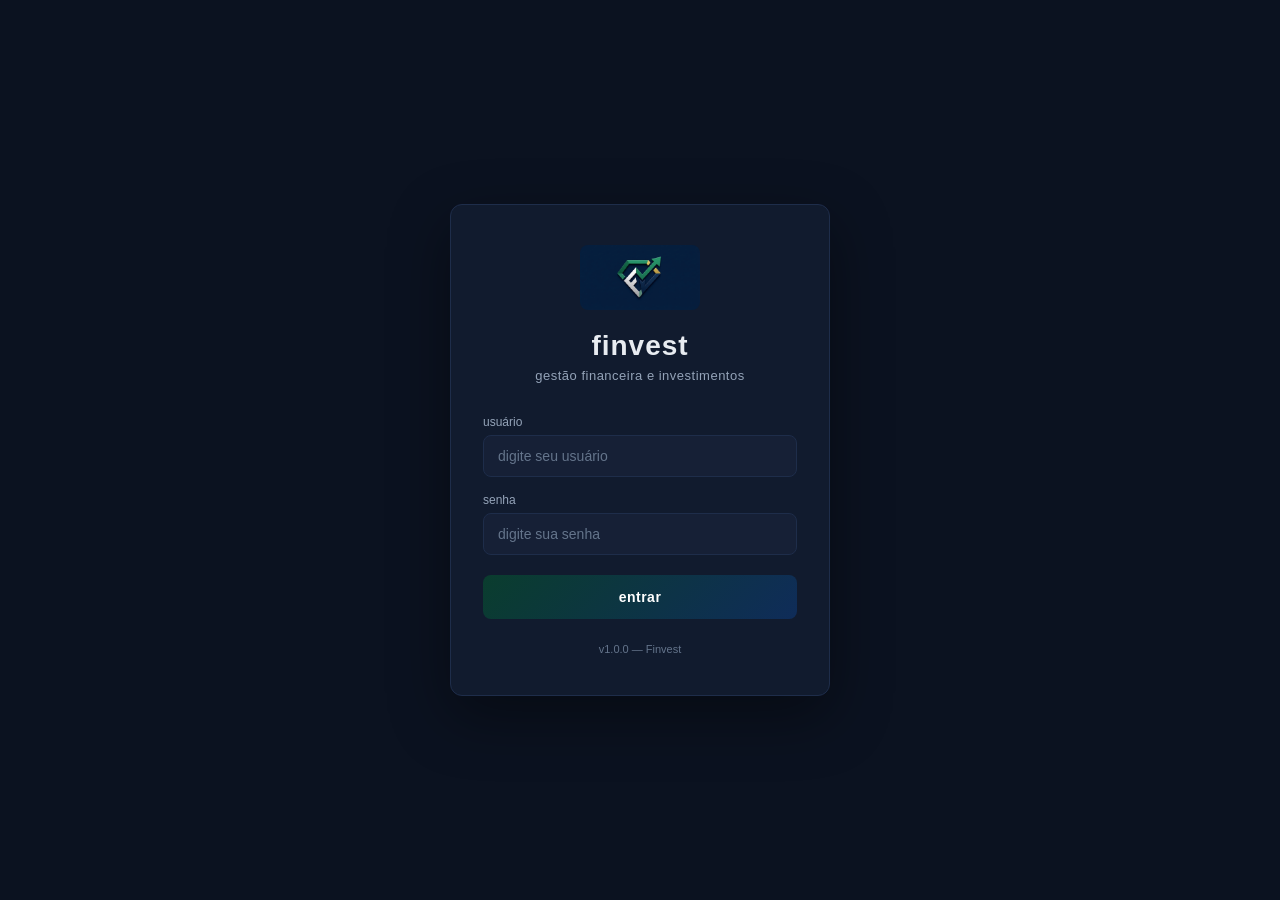
==== index.html @ feabde7b "Primeiro commit" ====
<!DOCTYPE html>
<html lang="pt-BR">
<head>
  <meta charset="UTF-8">
  <meta name="viewport" content="width=device-width, initial-scale=1.0">
  <title>Finvest — Login</title>
  <link rel="stylesheet" href="css/login.css">
  <link rel="icon" type="image/png" href="assets/logo.png">
<base target="_blank">
</head>
<body>
  <div class="login-wrapper">
    <div class="login-card">
      <div class="login-brand">
        <img src="assets/logo.png" alt="Finvest" class="login-logo">
        <h1>finvest</h1>
        <p>gestão financeira e investimentos</p>
      </div>

      <form id="login-form" class="login-form" onsubmit="return handleLogin(event)">
        <div class="field-group">
          <label for="username">usuário</label>
          <input type="text" id="username" placeholder="digite seu usuário" autocomplete="username">
        </div>
        <div class="field-group">
          <label for="password">senha</label>
          <input type="password" id="password" placeholder="digite sua senha" autocomplete="current-password">
        </div>
        <div class="login-error" id="login-error">usuário ou senha incorretos</div>
        <button type="submit" class="login-btn">entrar</button>
      </form>

      <div class="login-footer">
        <span>v1.0.0 — Finvest</span>
      </div>
    </div>
  </div>

  <script src="js/login.js"></script>
</body>
</html>
---- css/login.css ----
/* ===== RESET ===== */
*, *::before, *::after { box-sizing: border-box; margin: 0; padding: 0; }

/* ===== VARIÁVEIS ===== */
:root {
  --fn-primary:    #0f2c59;
  --fn-primary-2:  #0a3d2e;
  --fn-accent:     #c9a227;
  --fn-bg:         #0b1220;
  --fn-card:       #111b2e;
  --fn-card-2:     #162036;
  --fn-border:     #1e2d4a;
  --fn-text:       #e8ecf1;
  --fn-text-2:     #94a3b8;
  --fn-text-3:     #64748b;
  --fn-danger:     #ef4444;
  --fn-success:    #22c55e;
  --fn-radius:     12px;
  --fn-radius-sm:  8px;
  --fn-transition: 0.2s ease;
}

body {
  font-family: 'Inter', -apple-system, BlinkMacSystemFont, 'Segoe UI', Roboto, sans-serif;
  background: var(--fn-bg);
  color: var(--fn-text);
  min-height: 100vh;
  display: flex;
  align-items: center;
  justify-content: center;
}

/* ===== LOGIN WRAPPER ===== */
.login-wrapper {
  width: 100%;
  max-width: 420px;
  padding: 20px;
}

.login-card {
  background: var(--fn-card);
  border: 1px solid var(--fn-border);
  border-radius: var(--fn-radius);
  padding: 40px 32px;
  box-shadow: 0 20px 60px rgba(0,0,0,0.4);
}

/* ===== BRAND ===== */
.login-brand {
  text-align: center;
  margin-bottom: 32px;
}

.login-logo {
  width: 120px;
  height: auto;
  margin-bottom: 16px;
  border-radius: var(--fn-radius-sm);
}

.login-brand h1 {
  font-size: 28px;
  font-weight: 600;
  letter-spacing: 1px;
  color: var(--fn-text);
  margin-bottom: 6px;
}

.login-brand p {
  font-size: 13px;
  color: var(--fn-text-2);
  text-transform: lowercase;
  letter-spacing: 0.5px;
}

/* ===== FORM ===== */
.login-form {
  display: flex;
  flex-direction: column;
  gap: 16px;
}

.field-group {
  display: flex;
  flex-direction: column;
  gap: 6px;
}

.field-group label {
  font-size: 12px;
  color: var(--fn-text-2);
  text-transform: lowercase;
  font-weight: 500;
}

.field-group input {
  padding: 12px 14px;
  border: 1px solid var(--fn-border);
  border-radius: var(--fn-radius-sm);
  background: var(--fn-card-2);
  color: var(--fn-text);
  font-size: 14px;
  outline: none;
  transition: border-color var(--fn-transition), box-shadow var(--fn-transition);
}

.field-group input::placeholder {
  color: var(--fn-text-3);
}

.field-group input:focus {
  border-color: var(--fn-accent);
  box-shadow: 0 0 0 3px rgba(201, 162, 39, 0.15);
}

/* ===== ERROR ===== */
.login-error {
  font-size: 13px;
  color: var(--fn-danger);
  text-align: center;
  display: none;
  padding: 4px 0;
}

.login-error.show {
  display: block;
}

/* ===== BUTTON ===== */
.login-btn {
  padding: 14px;
  border: none;
  border-radius: var(--fn-radius-sm);
  background: linear-gradient(135deg, var(--fn-primary-2), var(--fn-primary));
  color: #fff;
  font-size: 14px;
  font-weight: 600;
  cursor: pointer;
  text-transform: lowercase;
  letter-spacing: 0.5px;
  transition: transform var(--fn-transition), opacity var(--fn-transition);
  margin-top: 4px;
}

.login-btn:hover {
  opacity: 0.9;
  transform: translateY(-1px);
}

.login-btn:active {
  transform: translateY(0);
}

/* ===== FOOTER ===== */
.login-footer {
  text-align: center;
  margin-top: 24px;
  font-size: 11px;
  color: var(--fn-text-3);
}

/* ===== RESPONSIVE ===== */
@media (max-width: 480px) {
  .login-card {
    padding: 28px 20px;
  }
  .login-logo {
    width: 90px;
  }
}
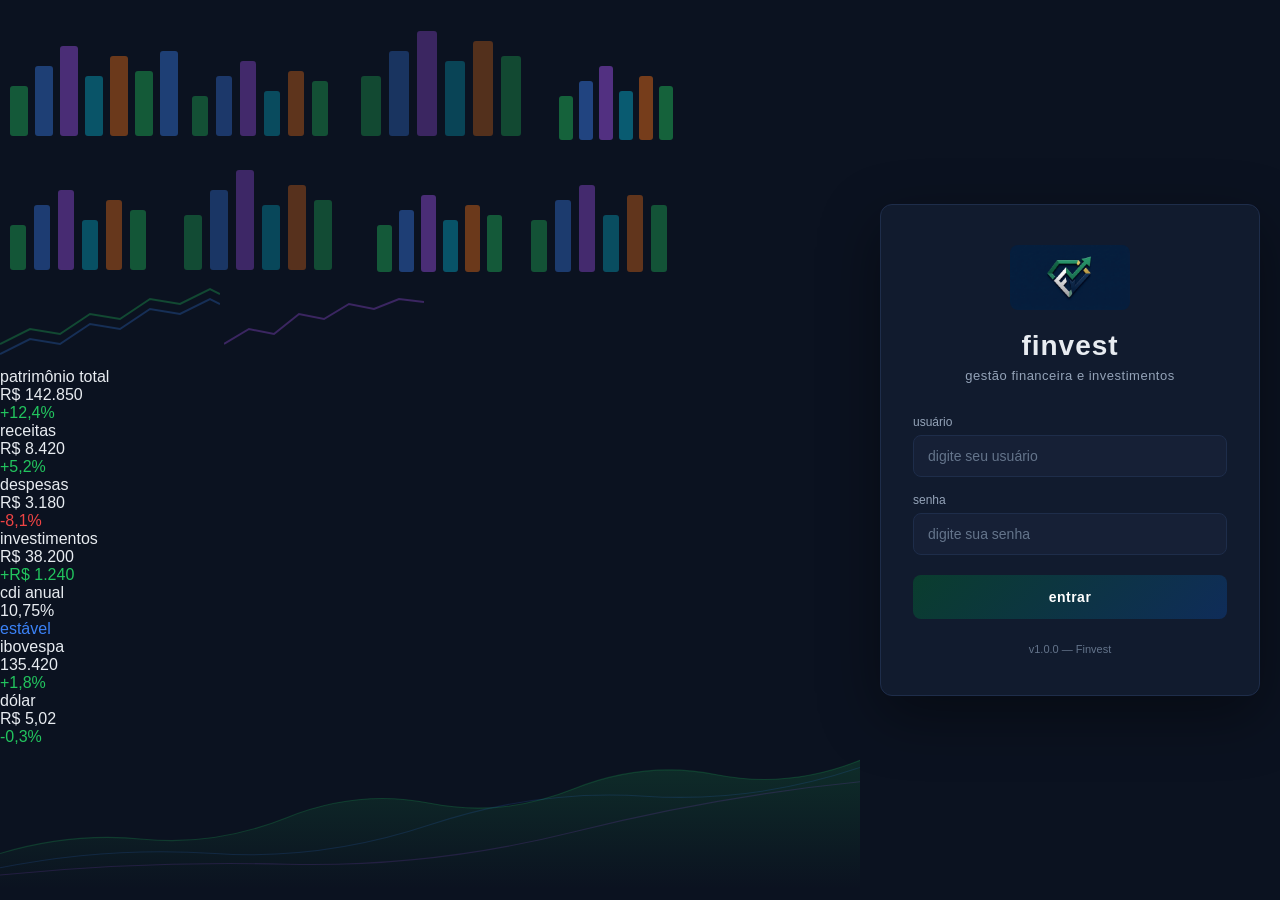
==== commit 360158e1: "alteracao tela de login" ====
--- a/index.html
+++ b/index.html
@@ -9,6 +9,153 @@
 <base target="_blank">
 </head>
 <body>
+  <!-- BACKGROUND ANIMATION -->
+  <div class="login-bg">
+    <!-- Grid lines -->
+    <div class="bg-grid"></div>
+
+    <!-- Glow orbs -->
+    <div class="bg-orb orb-1"></div>
+    <div class="bg-orb orb-2"></div>
+    <div class="bg-orb orb-3"></div>
+
+    <!-- Floating bar charts -->
+    <svg class="bg-chart" width="180" height="120" viewBox="0 0 180 120">
+      <rect x="10" y="60" width="18" height="50" rx="3" fill="#22c55e" opacity="0.4"/>
+      <rect x="35" y="40" width="18" height="70" rx="3" fill="#3b82f6" opacity="0.4"/>
+      <rect x="60" y="20" width="18" height="90" rx="3" fill="#a855f7" opacity="0.4"/>
+      <rect x="85" y="50" width="18" height="60" rx="3" fill="#06b6d4" opacity="0.4"/>
+      <rect x="110" y="30" width="18" height="80" rx="3" fill="#f97316" opacity="0.4"/>
+      <rect x="135" y="45" width="18" height="65" rx="3" fill="#22c55e" opacity="0.4"/>
+      <rect x="160" y="25" width="18" height="85" rx="3" fill="#3b82f6" opacity="0.4"/>
+    </svg>
+
+    <svg class="bg-chart" width="160" height="100" viewBox="0 0 160 100">
+      <rect x="8" y="50" width="16" height="40" rx="3" fill="#22c55e" opacity="0.35"/>
+      <rect x="32" y="30" width="16" height="60" rx="3" fill="#3b82f6" opacity="0.35"/>
+      <rect x="56" y="15" width="16" height="75" rx="3" fill="#a855f7" opacity="0.35"/>
+      <rect x="80" y="45" width="16" height="45" rx="3" fill="#06b6d4" opacity="0.35"/>
+      <rect x="104" y="25" width="16" height="65" rx="3" fill="#f97316" opacity="0.35"/>
+      <rect x="128" y="35" width="16" height="55" rx="3" fill="#22c55e" opacity="0.35"/>
+    </svg>
+
+    <svg class="bg-chart" width="200" height="140" viewBox="0 0 200 140">
+      <rect x="12" y="70" width="20" height="60" rx="3" fill="#22c55e" opacity="0.3"/>
+      <rect x="40" y="45" width="20" height="85" rx="3" fill="#3b82f6" opacity="0.3"/>
+      <rect x="68" y="25" width="20" height="105" rx="3" fill="#a855f7" opacity="0.3"/>
+      <rect x="96" y="55" width="20" height="75" rx="3" fill="#06b6d4" opacity="0.3"/>
+      <rect x="124" y="35" width="20" height="95" rx="3" fill="#f97316" opacity="0.3"/>
+      <rect x="152" y="50" width="20" height="80" rx="3" fill="#22c55e" opacity="0.3"/>
+    </svg>
+
+    <svg class="bg-chart" width="140" height="90" viewBox="0 0 140 90">
+      <rect x="6" y="40" width="14" height="44" rx="3" fill="#22c55e" opacity="0.45"/>
+      <rect x="26" y="25" width="14" height="59" rx="3" fill="#3b82f6" opacity="0.45"/>
+      <rect x="46" y="10" width="14" height="74" rx="3" fill="#a855f7" opacity="0.45"/>
+      <rect x="66" y="35" width="14" height="49" rx="3" fill="#06b6d4" opacity="0.45"/>
+      <rect x="86" y="20" width="14" height="64" rx="3" fill="#f97316" opacity="0.45"/>
+      <rect x="106" y="30" width="14" height="54" rx="3" fill="#22c55e" opacity="0.45"/>
+    </svg>
+
+    <svg class="bg-chart" width="170" height="110" viewBox="0 0 170 110">
+      <rect x="10" y="55" width="16" height="45" rx="3" fill="#22c55e" opacity="0.38"/>
+      <rect x="34" y="35" width="16" height="65" rx="3" fill="#3b82f6" opacity="0.38"/>
+      <rect x="58" y="20" width="16" height="80" rx="3" fill="#a855f7" opacity="0.38"/>
+      <rect x="82" y="50" width="16" height="50" rx="3" fill="#06b6d4" opacity="0.38"/>
+      <rect x="106" y="30" width="16" height="70" rx="3" fill="#f97316" opacity="0.38"/>
+      <rect x="130" y="40" width="16" height="60" rx="3" fill="#22c55e" opacity="0.38"/>
+    </svg>
+
+    <svg class="bg-chart" width="190" height="130" viewBox="0 0 190 130">
+      <rect x="10" y="65" width="18" height="55" rx="3" fill="#22c55e" opacity="0.32"/>
+      <rect x="36" y="40" width="18" height="80" rx="3" fill="#3b82f6" opacity="0.32"/>
+      <rect x="62" y="20" width="18" height="100" rx="3" fill="#a855f7" opacity="0.32"/>
+      <rect x="88" y="55" width="18" height="65" rx="3" fill="#06b6d4" opacity="0.32"/>
+      <rect x="114" y="35" width="18" height="85" rx="3" fill="#f97316" opacity="0.32"/>
+      <rect x="140" y="50" width="18" height="70" rx="3" fill="#22c55e" opacity="0.32"/>
+    </svg>
+
+    <svg class="bg-chart" width="150" height="100" viewBox="0 0 150 100">
+      <rect x="8" y="45" width="15" height="47" rx="3" fill="#22c55e" opacity="0.4"/>
+      <rect x="30" y="30" width="15" height="62" rx="3" fill="#3b82f6" opacity="0.4"/>
+      <rect x="52" y="15" width="15" height="77" rx="3" fill="#a855f7" opacity="0.4"/>
+      <rect x="74" y="40" width="15" height="52" rx="3" fill="#06b6d4" opacity="0.4"/>
+      <rect x="96" y="25" width="15" height="67" rx="3" fill="#f97316" opacity="0.4"/>
+      <rect x="118" y="35" width="15" height="57" rx="3" fill="#22c55e" opacity="0.4"/>
+    </svg>
+
+    <svg class="bg-chart" width="160" height="110" viewBox="0 0 160 110">
+      <rect x="8" y="50" width="16" height="52" rx="3" fill="#22c55e" opacity="0.36"/>
+      <rect x="32" y="30" width="16" height="72" rx="3" fill="#3b82f6" opacity="0.36"/>
+      <rect x="56" y="15" width="16" height="87" rx="3" fill="#a855f7" opacity="0.36"/>
+      <rect x="80" y="45" width="16" height="57" rx="3" fill="#06b6d4" opacity="0.36"/>
+      <rect x="104" y="25" width="16" height="77" rx="3" fill="#f97316" opacity="0.36"/>
+      <rect x="128" y="35" width="16" height="67" rx="3" fill="#22c55e" opacity="0.36"/>
+    </svg>
+
+    <!-- Floating line charts -->
+    <svg class="bg-chart" width="220" height="80" viewBox="0 0 220 80">
+      <polyline points="0,60 30,45 60,50 90,30 120,35 150,15 180,20 210,5 220,10" fill="none" stroke="#22c55e" stroke-width="2" opacity="0.3"/>
+      <polyline points="0,70 30,55 60,60 90,40 120,45 150,25 180,30 210,15 220,20" fill="none" stroke="#3b82f6" stroke-width="2" opacity="0.25"/>
+    </svg>
+
+    <svg class="bg-chart" width="200" height="70" viewBox="0 0 200 70">
+      <polyline points="0,50 25,35 50,40 75,20 100,25 125,10 150,15 175,5 200,8" fill="none" stroke="#a855f7" stroke-width="2" opacity="0.3"/>
+    </svg>
+
+    <!-- Floating metrics cards -->
+    <div class="bg-metric">
+      <div class="bm-label">patrimônio total</div>
+      <div class="bm-value">R$ 142.850</div>
+      <div class="bm-change" style="color:#22c55e;">+12,4%</div>
+    </div>
+    <div class="bg-metric">
+      <div class="bm-label">receitas</div>
+      <div class="bm-value">R$ 8.420</div>
+      <div class="bm-change" style="color:#22c55e;">+5,2%</div>
+    </div>
+    <div class="bg-metric">
+      <div class="bm-label">despesas</div>
+      <div class="bm-value">R$ 3.180</div>
+      <div class="bm-change" style="color:#ef4444;">-8,1%</div>
+    </div>
+    <div class="bg-metric">
+      <div class="bm-label">investimentos</div>
+      <div class="bm-value">R$ 38.200</div>
+      <div class="bm-change" style="color:#22c55e;">+R$ 1.240</div>
+    </div>
+    <div class="bg-metric">
+      <div class="bm-label">cdi anual</div>
+      <div class="bm-value">10,75%</div>
+      <div class="bm-change" style="color:#3b82f6;">estável</div>
+    </div>
+    <div class="bg-metric">
+      <div class="bm-label">ibovespa</div>
+      <div class="bm-value">135.420</div>
+      <div class="bm-change" style="color:#22c55e;">+1,8%</div>
+    </div>
+    <div class="bg-metric">
+      <div class="bm-label">dólar</div>
+      <div class="bm-value">R$ 5,02</div>
+      <div class="bm-change" style="color:#22c55e;">-0,3%</div>
+    </div>
+
+    <!-- Bottom line chart -->
+    <svg class="bg-line-chart" viewBox="0 0 1200 200" preserveAspectRatio="none">
+      <defs>
+        <linearGradient id="bgGrad" x1="0" y1="0" x2="0" y2="1">
+          <stop offset="0%" stop-color="#22c55e" stop-opacity="0.15"/>
+          <stop offset="100%" stop-color="#22c55e" stop-opacity="0"/>
+        </linearGradient>
+      </defs>
+      <path d="M0,150 Q100,120 200,130 T400,100 T600,80 T800,60 T1000,40 T1200,20 L1200,200 L0,200 Z" fill="url(#bgGrad)"/>
+      <path d="M0,150 Q100,120 200,130 T400,100 T600,80 T800,60 T1000,40 T1200,20" fill="none" stroke="#22c55e" stroke-width="1.5" opacity="0.2"/>
+      <path d="M0,170 Q150,140 300,150 T600,110 T900,70 T1200,30" fill="none" stroke="#3b82f6" stroke-width="1.5" opacity="0.15"/>
+      <path d="M0,180 Q200,160 400,165 T800,120 T1200,50" fill="none" stroke="#a855f7" stroke-width="1.5" opacity="0.15"/>
+    </svg>
+  </div>
+
+  <!-- LOGIN CARD -->
   <div class="login-wrapper">
     <div class="login-card">
       <div class="login-brand">
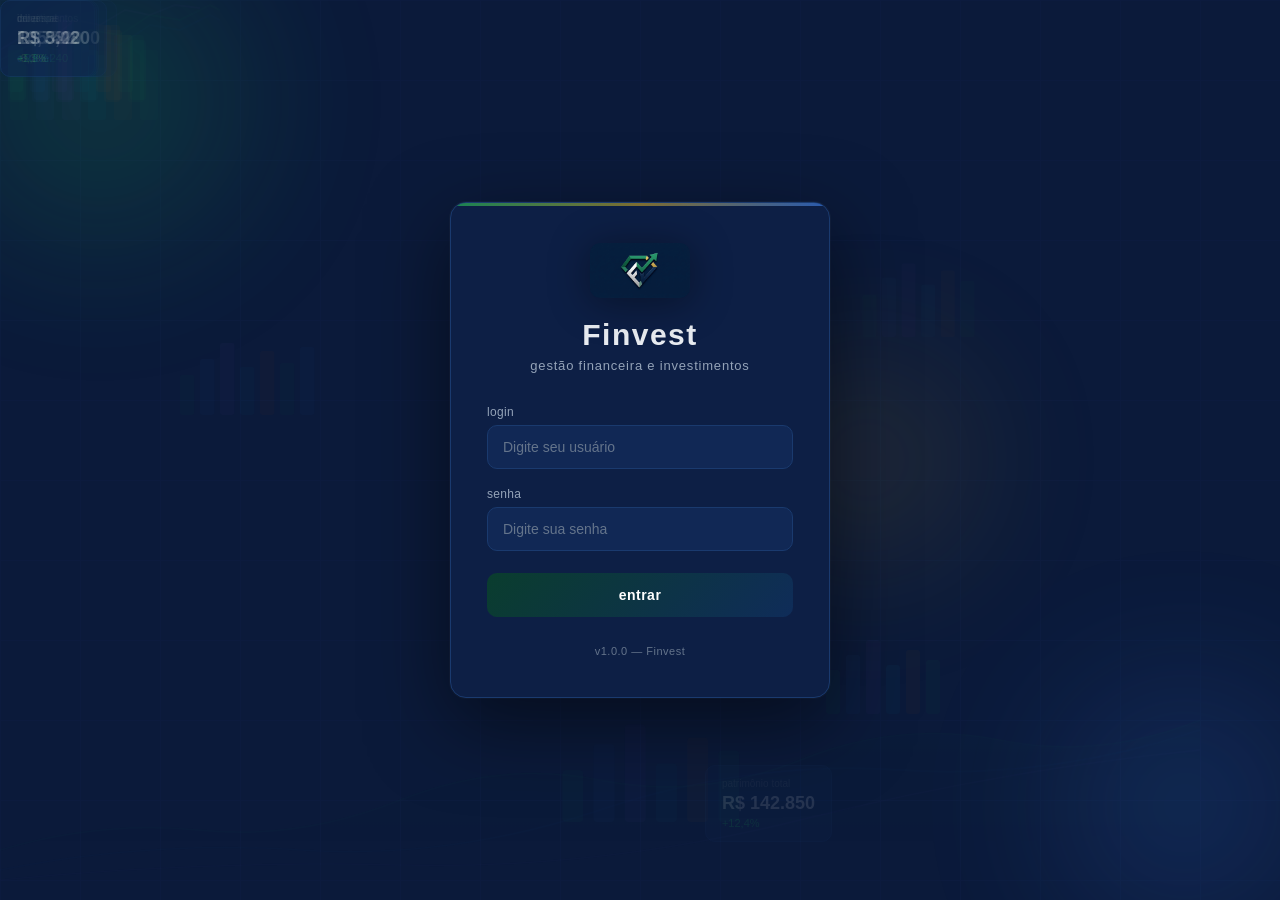
==== commit 9825b620: "alteracao html login" ====
--- a/index.html
+++ b/index.html
@@ -160,21 +160,21 @@
     <div class="login-card">
       <div class="login-brand">
         <img src="assets/logo.png" alt="Finvest" class="login-logo">
-        <h1>finvest</h1>
-        <p>gestão financeira e investimentos</p>
+        <h1>Finvest</h1>
+        <p>Gestão Financeira e Investimentos</p>
       </div>
 
       <form id="login-form" class="login-form" onsubmit="return handleLogin(event)">
         <div class="field-group">
-          <label for="username">usuário</label>
-          <input type="text" id="username" placeholder="digite seu usuário" autocomplete="username">
+          <label for="username">Login</label>
+          <input type="text" id="username" placeholder="Digite seu usuário" autocomplete="username">
         </div>
         <div class="field-group">
-          <label for="password">senha</label>
-          <input type="password" id="password" placeholder="digite sua senha" autocomplete="current-password">
+          <label for="password">Senha</label>
+          <input type="password" id="password" placeholder="Digite sua senha" autocomplete="current-password">
         </div>
-        <div class="login-error" id="login-error">usuário ou senha incorretos</div>
-        <button type="submit" class="login-btn">entrar</button>
+        <div class="login-error" id="login-error">Login ou Senha Incorretos</div>
+        <button type="submit" class="login-btn">Entrar</button>
       </form>
 
       <div class="login-footer">
--- a/css/login.css
+++ b/css/login.css
@@ -3,21 +3,24 @@
 
 /* ===== VARIÁVEIS ===== */
 :root {
-  --fn-primary:    #0f2c59;
-  --fn-primary-2:  #0a3d2e;
-  --fn-accent:     #c9a227;
-  --fn-bg:         #0b1220;
-  --fn-card:       #111b2e;
-  --fn-card-2:     #162036;
-  --fn-border:     #1e2d4a;
+  --fn-bg:         #0b1a3a;
+  --fn-card:       #0d1f45;
+  --fn-card-2:     #112855;
+  --fn-border:     #1a3a6e;
+  --fn-border-2:   #224a8a;
   --fn-text:       #e8ecf1;
   --fn-text-2:     #94a3b8;
   --fn-text-3:     #64748b;
-  --fn-danger:     #ef4444;
-  --fn-success:    #22c55e;
-  --fn-radius:     12px;
-  --fn-radius-sm:  8px;
-  --fn-transition: 0.2s ease;
+  --fn-accent:     #c9a227;
+  --fn-green:      #22c55e;
+  --fn-red:        #ef4444;
+  --fn-blue:       #3b82f6;
+  --fn-purple:     #a855f7;
+  --fn-cyan:       #06b6d4;
+  --fn-orange:     #f97316;
+  --fn-radius:     16px;
+  --fn-radius-sm:  10px;
+  --fn-transition: 0.25s ease;
 }
 
 body {
@@ -28,10 +31,131 @@
   display: flex;
   align-items: center;
   justify-content: center;
+  overflow: hidden;
+}
+
+/* ===== BACKGROUND ANIMATION ===== */
+.login-bg {
+  position: fixed;
+  inset: 0;
+  z-index: 0;
+  overflow: hidden;
+  pointer-events: none;
+}
+
+/* Floating charts */
+.bg-chart {
+  position: absolute;
+  opacity: 0.06;
+  animation: floatChart 20s ease-in-out infinite;
+}
+
+.bg-chart:nth-child(1) { top: 8%;  left: 5%;  animation-delay: 0s;   transform: scale(1.2); }
+.bg-chart:nth-child(2) { top: 15%; right: 8%; animation-delay: -4s;  transform: scale(0.9); }
+.bg-chart:nth-child(3) { top: 55%; left: 3%;  animation-delay: -8s;  transform: scale(1.0); }
+.bg-chart:nth-child(4) { top: 65%; right: 5%; animation-delay: -12s; transform: scale(1.1); }
+.bg-chart:nth-child(5) { top: 35%; left: 12%; animation-delay: -6s;  transform: scale(0.8); }
+.bg-chart:nth-child(6) { top: 80%; left: 45%; animation-delay: -10s; transform: scale(1.3); }
+.bg-chart:nth-child(7) { top: 25%; right: 20%; animation-delay: -14s; transform: scale(0.7); }
+.bg-chart:nth-child(8) { top: 70%; right: 25%; animation-delay: -2s;  transform: scale(1.0); }
+
+@keyframes floatChart {
+  0%, 100% { transform: translateY(0) rotate(0deg); opacity: 0.05; }
+  25%      { transform: translateY(-20px) rotate(2deg); opacity: 0.08; }
+  50%      { transform: translateY(-10px) rotate(-1deg); opacity: 0.06; }
+  75%      { transform: translateY(-30px) rotate(1deg); opacity: 0.09; }
+}
+
+/* Floating metrics */
+.bg-metric {
+  position: absolute;
+  background: var(--fn-card-2);
+  border: 1px solid var(--fn-border);
+  border-radius: var(--fn-radius-sm);
+  padding: 12px 16px;
+  opacity: 0.12;
+  animation: floatMetric 18s ease-in-out infinite;
+  pointer-events: none;
+}
+
+.bg-metric .bm-label {
+  font-size: 10px;
+  color: var(--fn-text-3);
+  text-transform: lowercase;
+  margin-bottom: 4px;
+}
+
+.bg-metric .bm-value {
+  font-size: 18px;
+  font-weight: 600;
+  color: var(--fn-text);
+  font-variant-numeric: tabular-nums;
+}
+
+.bg-metric .bm-change {
+  font-size: 11px;
+  margin-top: 3px;
+}
+
+.bg-metric:nth-child(9)  { top: 10%; left: 25%; animation-delay: 0s; }
+.bg-metric:nth-child(10) { top: 20%; right: 30%; animation-delay: -5s; }
+.bg-metric:nth-child(11) { top: 45%; left: 8%;  animation-delay: -10s; }
+.bg-metric:nth-child(12) { top: 60%; right: 12%; animation-delay: -3s; }
+.bg-metric:nth-child(13) { top: 75%; left: 30%; animation-delay: -7s; }
+.bg-metric:nth-child(14) { top: 30%; right: 8%;  animation-delay: -12s; }
+.bg-metric:nth-child(15) { top: 85%; right: 35%; animation-delay: -8s; }
+
+@keyframes floatMetric {
+  0%, 100% { transform: translateY(0) translateX(0); opacity: 0.10; }
+  25%      { transform: translateY(-15px) translateX(8px); opacity: 0.16; }
+  50%      { transform: translateY(-25px) translateX(-5px); opacity: 0.12; }
+  75%      { transform: translateY(-10px) translateX(10px); opacity: 0.18; }
+}
+
+/* Grid lines */
+.bg-grid {
+  position: absolute;
+  inset: 0;
+  background-image:
+    linear-gradient(var(--fn-border) 1px, transparent 1px),
+    linear-gradient(90deg, var(--fn-border) 1px, transparent 1px);
+  background-size: 80px 80px;
+  opacity: 0.08;
+}
+
+/* Glow orbs */
+.bg-orb {
+  position: absolute;
+  border-radius: 50%;
+  filter: blur(80px);
+  opacity: 0.15;
+  animation: pulseOrb 8s ease-in-out infinite;
+}
+
+.bg-orb.orb-1 { width: 300px; height: 300px; background: var(--fn-green); top: -50px; left: -50px; animation-delay: 0s; }
+.bg-orb.orb-2 { width: 250px; height: 250px; background: var(--fn-blue); bottom: -30px; right: -30px; animation-delay: -3s; }
+.bg-orb.orb-3 { width: 200px; height: 200px; background: var(--fn-accent); top: 40%; left: 60%; animation-delay: -5s; }
+
+@keyframes pulseOrb {
+  0%, 100% { transform: scale(1); opacity: 0.12; }
+  50%      { transform: scale(1.3); opacity: 0.20; }
+}
+
+/* Moving line chart (SVG background) */
+.bg-line-chart {
+  position: absolute;
+  bottom: 0;
+  left: 0;
+  right: 0;
+  height: 200px;
+  opacity: 0.08;
+  pointer-events: none;
 }
 
 /* ===== LOGIN WRAPPER ===== */
 .login-wrapper {
+  position: relative;
+  z-index: 10;
   width: 100%;
   max-width: 420px;
   padding: 20px;
@@ -41,8 +165,19 @@
   background: var(--fn-card);
   border: 1px solid var(--fn-border);
   border-radius: var(--fn-radius);
-  padding: 40px 32px;
-  box-shadow: 0 20px 60px rgba(0,0,0,0.4);
+  padding: 40px 36px;
+  box-shadow: 0 25px 80px rgba(0,0,0,0.5), 0 0 0 1px rgba(255,255,255,0.03);
+  position: relative;
+  overflow: hidden;
+}
+
+.login-card::before {
+  content: '';
+  position: absolute;
+  top: 0; left: 0; right: 0;
+  height: 3px;
+  background: linear-gradient(90deg, var(--fn-green), var(--fn-accent), var(--fn-blue));
+  opacity: 0.6;
 }
 
 /* ===== BRAND ===== */
@@ -52,16 +187,17 @@
 }
 
 .login-logo {
-  width: 120px;
+  width: 100px;
   height: auto;
   margin-bottom: 16px;
   border-radius: var(--fn-radius-sm);
+  filter: drop-shadow(0 4px 20px rgba(0,0,0,0.4));
 }
 
 .login-brand h1 {
-  font-size: 28px;
-  font-weight: 600;
-  letter-spacing: 1px;
+  font-size: 30px;
+  font-weight: 700;
+  letter-spacing: 1.5px;
   color: var(--fn-text);
   margin-bottom: 6px;
 }
@@ -70,14 +206,14 @@
   font-size: 13px;
   color: var(--fn-text-2);
   text-transform: lowercase;
-  letter-spacing: 0.5px;
+  letter-spacing: 0.8px;
 }
 
 /* ===== FORM ===== */
 .login-form {
   display: flex;
   flex-direction: column;
-  gap: 16px;
+  gap: 18px;
 }
 
 .field-group {
@@ -91,10 +227,11 @@
   color: var(--fn-text-2);
   text-transform: lowercase;
   font-weight: 500;
+  letter-spacing: 0.3px;
 }
 
 .field-group input {
-  padding: 12px 14px;
+  padding: 13px 15px;
   border: 1px solid var(--fn-border);
   border-radius: var(--fn-radius-sm);
   background: var(--fn-card-2);
@@ -110,16 +247,17 @@
 
 .field-group input:focus {
   border-color: var(--fn-accent);
-  box-shadow: 0 0 0 3px rgba(201, 162, 39, 0.15);
+  box-shadow: 0 0 0 3px rgba(201, 162, 39, 0.12);
 }
 
 /* ===== ERROR ===== */
 .login-error {
   font-size: 13px;
-  color: var(--fn-danger);
+  color: var(--fn-red);
   text-align: center;
   display: none;
   padding: 4px 0;
+  font-weight: 500;
 }
 
 .login-error.show {
@@ -131,20 +269,35 @@
   padding: 14px;
   border: none;
   border-radius: var(--fn-radius-sm);
-  background: linear-gradient(135deg, var(--fn-primary-2), var(--fn-primary));
+  background: linear-gradient(135deg, #0a3d2e, #0f2c59);
   color: #fff;
   font-size: 14px;
   font-weight: 600;
   cursor: pointer;
   text-transform: lowercase;
   letter-spacing: 0.5px;
-  transition: transform var(--fn-transition), opacity var(--fn-transition);
+  transition: all var(--fn-transition);
   margin-top: 4px;
+  position: relative;
+  overflow: hidden;
+}
+
+.login-btn::after {
+  content: '';
+  position: absolute;
+  inset: 0;
+  background: linear-gradient(135deg, rgba(255,255,255,0.1), transparent);
+  opacity: 0;
+  transition: opacity var(--fn-transition);
 }
 
 .login-btn:hover {
-  opacity: 0.9;
-  transform: translateY(-1px);
+  transform: translateY(-2px);
+  box-shadow: 0 8px 25px rgba(10, 61, 46, 0.3);
+}
+
+.login-btn:hover::after {
+  opacity: 1;
 }
 
 .login-btn:active {
@@ -154,9 +307,10 @@
 /* ===== FOOTER ===== */
 .login-footer {
   text-align: center;
-  margin-top: 24px;
+  margin-top: 28px;
   font-size: 11px;
   color: var(--fn-text-3);
+  letter-spacing: 0.5px;
 }
 
 /* ===== RESPONSIVE ===== */
@@ -165,6 +319,7 @@
     padding: 28px 20px;
   }
   .login-logo {
-    width: 90px;
+    width: 80px;
   }
+  .bg-metric { display: none; }
 }
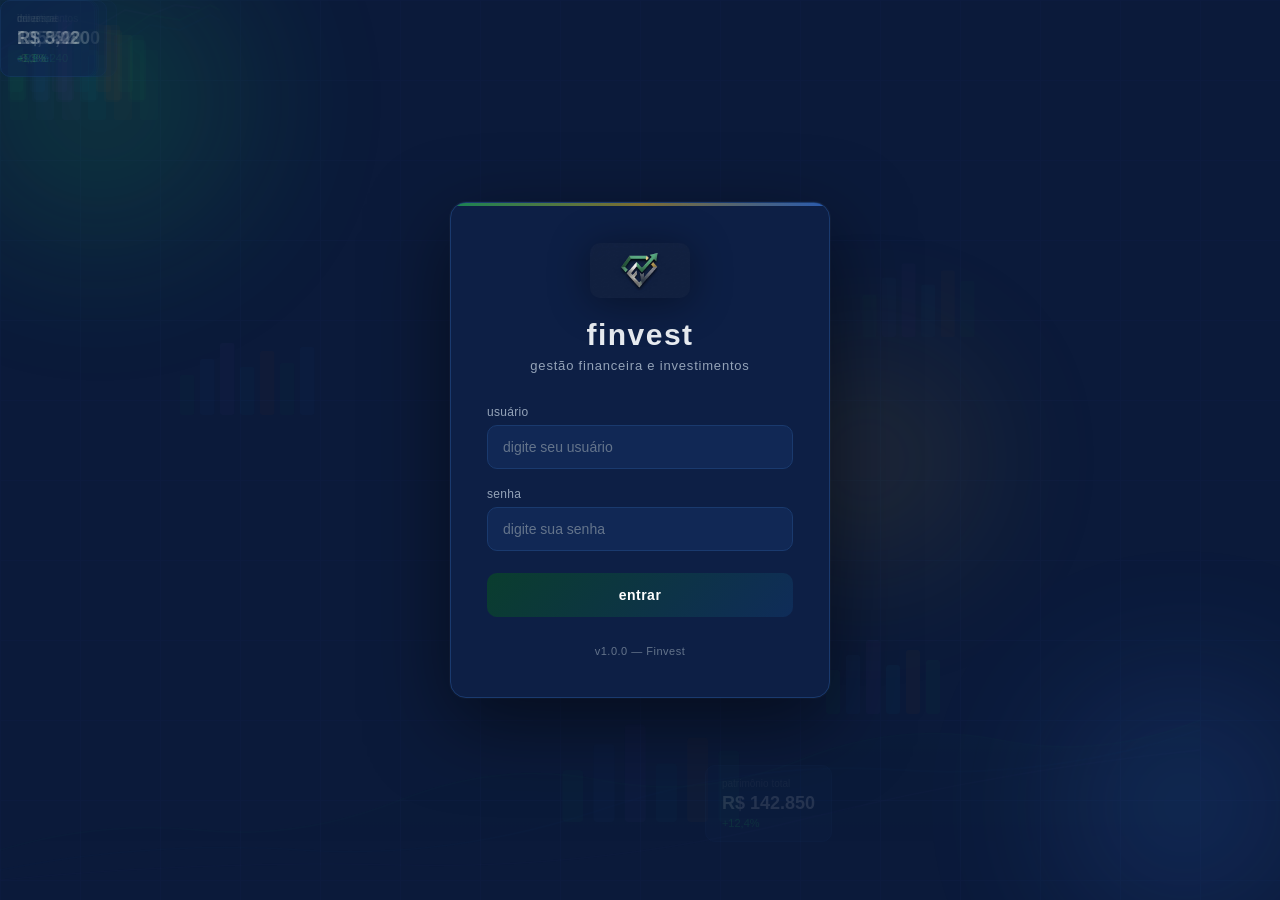
==== commit c1593eb3: "att modulos corrigidos" ====
--- a/index.html
+++ b/index.html
@@ -9,17 +9,12 @@
 <base target="_blank">
 </head>
 <body>
-  <!-- BACKGROUND ANIMATION -->
   <div class="login-bg">
-    <!-- Grid lines -->
     <div class="bg-grid"></div>
-
-    <!-- Glow orbs -->
     <div class="bg-orb orb-1"></div>
     <div class="bg-orb orb-2"></div>
     <div class="bg-orb orb-3"></div>
 
-    <!-- Floating bar charts -->
     <svg class="bg-chart" width="180" height="120" viewBox="0 0 180 120">
       <rect x="10" y="60" width="18" height="50" rx="3" fill="#22c55e" opacity="0.4"/>
       <rect x="35" y="40" width="18" height="70" rx="3" fill="#3b82f6" opacity="0.4"/>
@@ -29,7 +24,6 @@
       <rect x="135" y="45" width="18" height="65" rx="3" fill="#22c55e" opacity="0.4"/>
       <rect x="160" y="25" width="18" height="85" rx="3" fill="#3b82f6" opacity="0.4"/>
     </svg>
-
     <svg class="bg-chart" width="160" height="100" viewBox="0 0 160 100">
       <rect x="8" y="50" width="16" height="40" rx="3" fill="#22c55e" opacity="0.35"/>
       <rect x="32" y="30" width="16" height="60" rx="3" fill="#3b82f6" opacity="0.35"/>
@@ -38,7 +32,6 @@
       <rect x="104" y="25" width="16" height="65" rx="3" fill="#f97316" opacity="0.35"/>
       <rect x="128" y="35" width="16" height="55" rx="3" fill="#22c55e" opacity="0.35"/>
     </svg>
-
     <svg class="bg-chart" width="200" height="140" viewBox="0 0 200 140">
       <rect x="12" y="70" width="20" height="60" rx="3" fill="#22c55e" opacity="0.3"/>
       <rect x="40" y="45" width="20" height="85" rx="3" fill="#3b82f6" opacity="0.3"/>
@@ -47,7 +40,6 @@
       <rect x="124" y="35" width="20" height="95" rx="3" fill="#f97316" opacity="0.3"/>
       <rect x="152" y="50" width="20" height="80" rx="3" fill="#22c55e" opacity="0.3"/>
     </svg>
-
     <svg class="bg-chart" width="140" height="90" viewBox="0 0 140 90">
       <rect x="6" y="40" width="14" height="44" rx="3" fill="#22c55e" opacity="0.45"/>
       <rect x="26" y="25" width="14" height="59" rx="3" fill="#3b82f6" opacity="0.45"/>
@@ -56,7 +48,6 @@
       <rect x="86" y="20" width="14" height="64" rx="3" fill="#f97316" opacity="0.45"/>
       <rect x="106" y="30" width="14" height="54" rx="3" fill="#22c55e" opacity="0.45"/>
     </svg>
-
     <svg class="bg-chart" width="170" height="110" viewBox="0 0 170 110">
       <rect x="10" y="55" width="16" height="45" rx="3" fill="#22c55e" opacity="0.38"/>
       <rect x="34" y="35" width="16" height="65" rx="3" fill="#3b82f6" opacity="0.38"/>
@@ -65,7 +56,6 @@
       <rect x="106" y="30" width="16" height="70" rx="3" fill="#f97316" opacity="0.38"/>
       <rect x="130" y="40" width="16" height="60" rx="3" fill="#22c55e" opacity="0.38"/>
     </svg>
-
     <svg class="bg-chart" width="190" height="130" viewBox="0 0 190 130">
       <rect x="10" y="65" width="18" height="55" rx="3" fill="#22c55e" opacity="0.32"/>
       <rect x="36" y="40" width="18" height="80" rx="3" fill="#3b82f6" opacity="0.32"/>
@@ -74,7 +64,6 @@
       <rect x="114" y="35" width="18" height="85" rx="3" fill="#f97316" opacity="0.32"/>
       <rect x="140" y="50" width="18" height="70" rx="3" fill="#22c55e" opacity="0.32"/>
     </svg>
-
     <svg class="bg-chart" width="150" height="100" viewBox="0 0 150 100">
       <rect x="8" y="45" width="15" height="47" rx="3" fill="#22c55e" opacity="0.4"/>
       <rect x="30" y="30" width="15" height="62" rx="3" fill="#3b82f6" opacity="0.4"/>
@@ -83,7 +72,6 @@
       <rect x="96" y="25" width="15" height="67" rx="3" fill="#f97316" opacity="0.4"/>
       <rect x="118" y="35" width="15" height="57" rx="3" fill="#22c55e" opacity="0.4"/>
     </svg>
-
     <svg class="bg-chart" width="160" height="110" viewBox="0 0 160 110">
       <rect x="8" y="50" width="16" height="52" rx="3" fill="#22c55e" opacity="0.36"/>
       <rect x="32" y="30" width="16" height="72" rx="3" fill="#3b82f6" opacity="0.36"/>
@@ -93,17 +81,14 @@
       <rect x="128" y="35" width="16" height="67" rx="3" fill="#22c55e" opacity="0.36"/>
     </svg>
 
-    <!-- Floating line charts -->
     <svg class="bg-chart" width="220" height="80" viewBox="0 0 220 80">
       <polyline points="0,60 30,45 60,50 90,30 120,35 150,15 180,20 210,5 220,10" fill="none" stroke="#22c55e" stroke-width="2" opacity="0.3"/>
       <polyline points="0,70 30,55 60,60 90,40 120,45 150,25 180,30 210,15 220,20" fill="none" stroke="#3b82f6" stroke-width="2" opacity="0.25"/>
     </svg>
-
     <svg class="bg-chart" width="200" height="70" viewBox="0 0 200 70">
       <polyline points="0,50 25,35 50,40 75,20 100,25 125,10 150,15 175,5 200,8" fill="none" stroke="#a855f7" stroke-width="2" opacity="0.3"/>
     </svg>
 
-    <!-- Floating metrics cards -->
     <div class="bg-metric">
       <div class="bm-label">patrimônio total</div>
       <div class="bm-value">R$ 142.850</div>
@@ -140,7 +125,6 @@
       <div class="bm-change" style="color:#22c55e;">-0,3%</div>
     </div>
 
-    <!-- Bottom line chart -->
     <svg class="bg-line-chart" viewBox="0 0 1200 200" preserveAspectRatio="none">
       <defs>
         <linearGradient id="bgGrad" x1="0" y1="0" x2="0" y2="1">
@@ -155,26 +139,25 @@
     </svg>
   </div>
 
-  <!-- LOGIN CARD -->
   <div class="login-wrapper">
     <div class="login-card">
       <div class="login-brand">
         <img src="assets/logo.png" alt="Finvest" class="login-logo">
-        <h1>Finvest</h1>
-        <p>Gestão Financeira e Investimentos</p>
+        <h1>finvest</h1>
+        <p>gestão financeira e investimentos</p>
       </div>
 
       <form id="login-form" class="login-form" onsubmit="return handleLogin(event)">
         <div class="field-group">
-          <label for="username">Login</label>
-          <input type="text" id="username" placeholder="Digite seu usuário" autocomplete="username">
+          <label for="username">usuário</label>
+          <input type="text" id="username" placeholder="digite seu usuário" autocomplete="username">
         </div>
         <div class="field-group">
-          <label for="password">Senha</label>
-          <input type="password" id="password" placeholder="Digite sua senha" autocomplete="current-password">
+          <label for="password">senha</label>
+          <input type="password" id="password" placeholder="digite sua senha" autocomplete="current-password">
         </div>
-        <div class="login-error" id="login-error">Login ou Senha Incorretos</div>
-        <button type="submit" class="login-btn">Entrar</button>
+        <div class="login-error" id="login-error">usuário ou senha incorretos</div>
+        <button type="submit" class="login-btn">entrar</button>
       </form>
 
       <div class="login-footer">
@@ -183,6 +166,7 @@
     </div>
   </div>
 
+  <script src="js/auth.js"></script>
   <script src="js/login.js"></script>
 </body>
 </html>
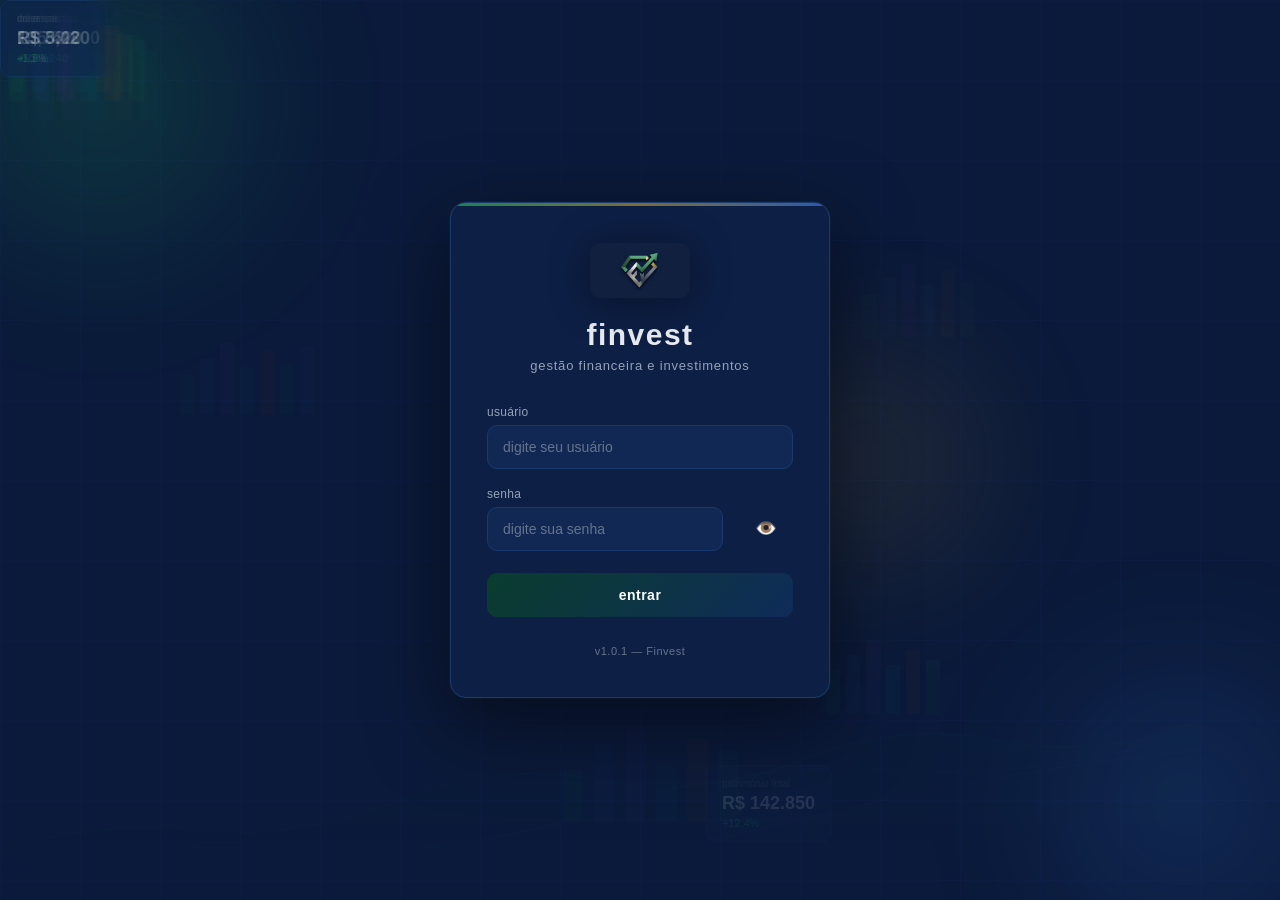
==== commit 7e86dbe7: "att mod" ====
--- a/index.html
+++ b/index.html
@@ -154,14 +154,19 @@
         </div>
         <div class="field-group">
           <label for="password">senha</label>
-          <input type="password" id="password" placeholder="digite sua senha" autocomplete="current-password">
+          <div class="password-wrapper">
+            <input type="password" id="password" placeholder="digite sua senha" autocomplete="current-password">
+            <button type="button" class="toggle-password" id="toggle-password" aria-label="Mostrar senha">
+              <span id="eye-icon">👁️</span>
+            </button>
+          </div>
         </div>
         <div class="login-error" id="login-error">usuário ou senha incorretos</div>
         <button type="submit" class="login-btn">entrar</button>
       </form>
 
       <div class="login-footer">
-        <span>v1.0.0 — Finvest</span>
+        <span>v1.0.1 — Finvest</span>
       </div>
     </div>
   </div>
--- a/css/login.css
+++ b/css/login.css
@@ -322,4 +322,31 @@
     width: 80px;
   }
   .bg-metric { display: none; }
+}
+
+/* ===== TOGGLE SENHA ===== */
+.password-wrapper {
+  position: relative;
+}
+.password-wrapper input {
+  padding-right: 44px;
+}
+.toggle-password {
+  position: absolute;
+  right: 10px;
+  top: 50%;
+  transform: translateY(-50%);
+  background: none;
+  border: none;
+  color: var(--fn-text-3);
+  font-size: 1.1rem;
+  cursor: pointer;
+  padding: 4px 6px;
+  line-height: 1;
+  border-radius: 6px;
+  transition: all var(--fn-transition);
+}
+.toggle-password:hover {
+  color: var(--fn-text);
+  background: rgba(255,255,255,0.05);
 }
